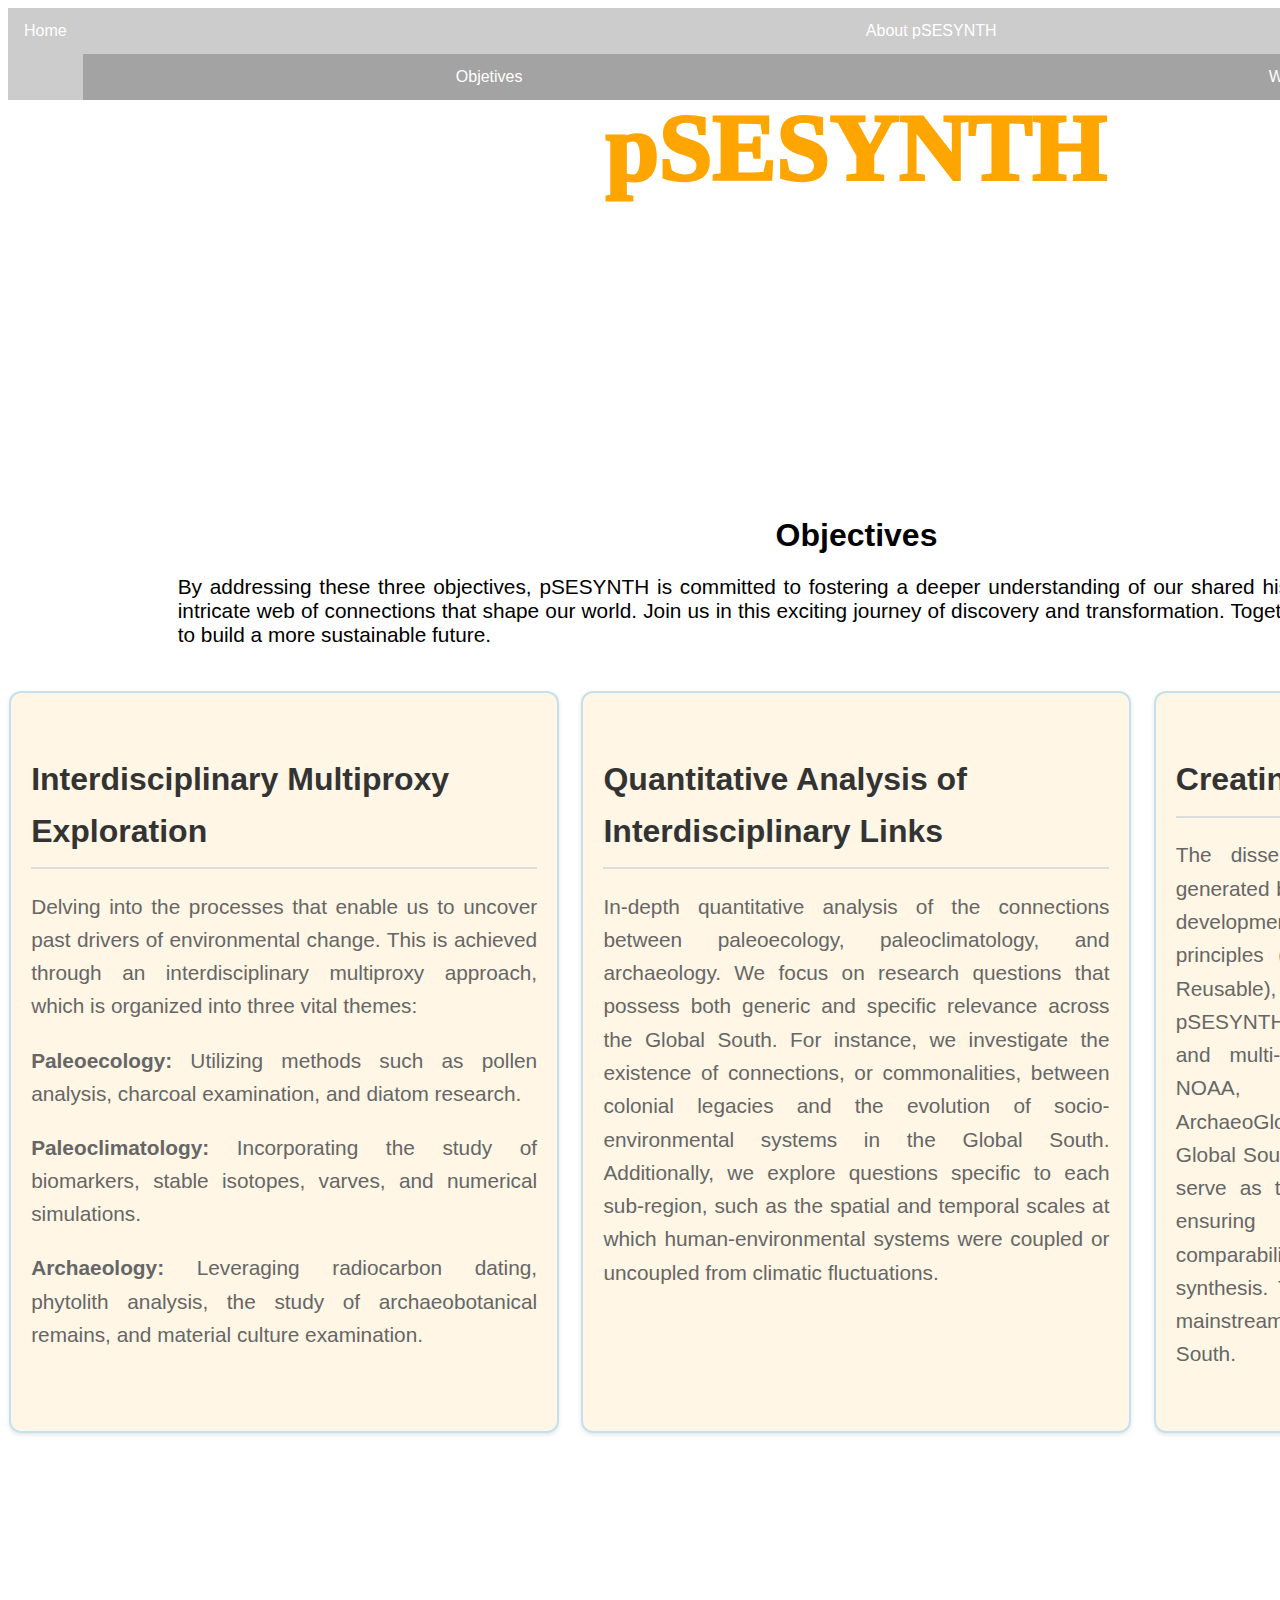
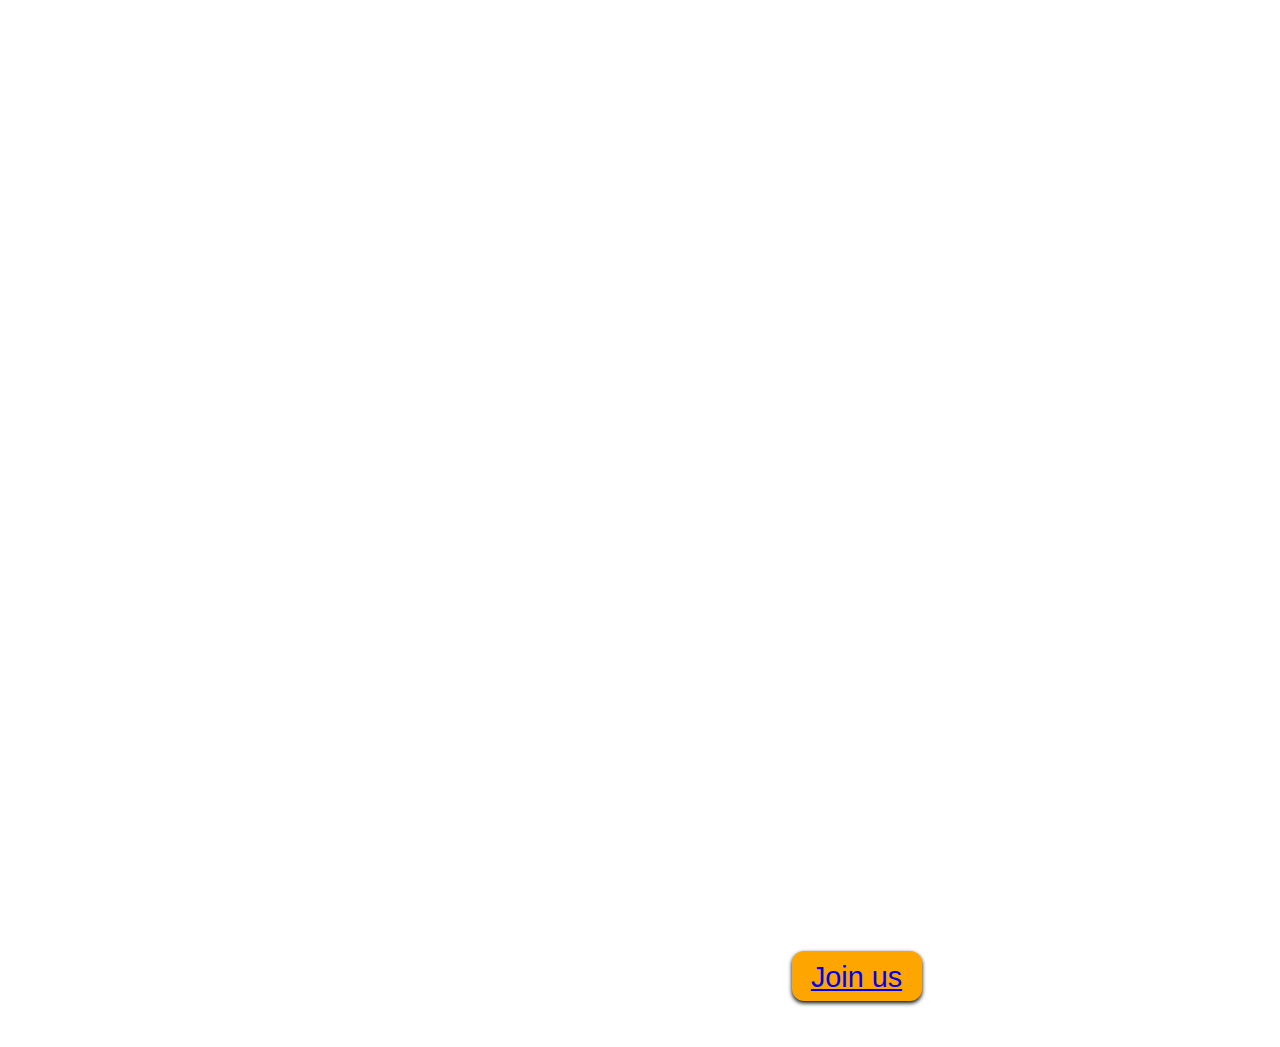
==== about/index.html @ f08e3384 "Add files via upload" ====
<!DOCTYPE html>
<html lang="en">
<head>
    <meta charset="UTF-8">
    <meta name="viewport" content="width=device-width, initial-scale=1.0">
    <title>pSESYNTH</title>
    <link href="https://fonts.googleapis.com/css2?family=Quicksand:wght@700&display=swap" rel="stylesheet">
    <link rel="stylesheet" href="/online/static/styles.css">
</head>

<body>
<div class="f-body">
    <div class="banner-back" style="background-image: url('/online/static/psesyn/images/banner_back.png'); background-position: bottom; background-size: cover">
        <nav >
            <ul>
                <li><a href="/online/">Home</a></li>

                <li class="dropdown">
                    <a href="#">About pSESYNTH</a>
                    <ul class="dropdown-content">
                        <li>
                            <a href="/online/about/">Objetives</a>
                        </li>
                        <li>
                            <a href="/online/about/south/">Why Global South?</a>
                        </li>
                    </ul>
                </li>

                <li class="dropdown">
                    <a href="#">Community</a>
                    <ul class="dropdown-content">
                        <li>
                            <a href="/online/community/coordinators">Coordinators</a>
                        </li>
                        <li>
                            <a href="/online/community/participants">Participants</a>
                        </li>
                    </ul>
                </li>

                <li><a href="/online/resources/">Project resources</a></li>
                <li><a href="/online/news/">News</a></li>
                <li><a href="/online/join/">Join us</a></li>
            </ul>
        </nav>

        <div class="banner">
            <span class="banner-text">pSESYNTH</span>
        </div>
    </div>

        
    
        <div class="content-container">
            <h1>Objectives</h1>
            <p><p>By addressing these three objectives, pSESYNTH is committed to fostering a deeper understanding of our shared history, environment, and the intricate web of connections that shape our world. Join us in this exciting journey of discovery and transformation. Together, we can unlock the past to build a more sustainable future.</p></p>
        </div>
    

<div class="instance">
    
        <div class="instance-content">

                <h1>Interdisciplinary Multiproxy Exploration</h1>
                <p>Delving into the processes that enable us to uncover past drivers of environmental change. This is achieved through an interdisciplinary multiproxy approach, which is organized into three vital themes:</p>

<p><strong>Paleoecology:</strong> Utilizing methods such as pollen analysis, charcoal examination, and diatom research.</p>
<p><strong>Paleoclimatology:</strong> Incorporating the study of biomarkers, stable isotopes, varves, and numerical simulations.</p>
<p><strong>Archaeology:</strong> Leveraging radiocarbon dating, phytolith analysis, the study of archaeobotanical remains, and material culture examination.</p>
        </div>

    
        <div class="instance-content">

                <h1>Quantitative Analysis of Interdisciplinary Links</h1>
                <p>In-depth quantitative analysis of the connections between paleoecology, paleoclimatology, and archaeology. We focus on research questions that possess both generic and specific relevance across the Global South. For instance, we investigate the existence of connections, or commonalities, between colonial legacies and the evolution of socio-environmental systems in the Global South. Additionally, we explore questions specific to each sub-region, such as the spatial and temporal scales at which human-environmental systems were coupled or uncoupled from climatic fluctuations.</p>
        </div>

    
        <div class="instance-content">

                <h1>Creating a FAIR Database</h1>
                <p>The dissemination of the outputs and products generated by the project. We aim to do so through the development of a database that adheres to the FAIR principles (Findable, Accessible, Interoperable, and Reusable), as defined by Wilkinson et al. in 2016. pSESYNTH participants will integrate existing single- and multi-themed databases (including Neotoma, NOAA, PANGAEA, LinkedEarth, CARD, ArchaeoGlobe, and HYDE 3.2) to enrich the novel Global South database. The FAIR-ICON principles will serve as the foundation for database organization, ensuring comprehensive geographic coverage, comparability, and accessibility of time-series data synthesis. This initiative is crucial for advancing and mainstreaming paleoscience research in the Global South.</p>
        </div>

    
</div>
<div class="workflow-image">
    <img src="/online/static/psesyn/images/about/workflow_new.png" alt="">
</div>


    <button class="join-us">
        <a href="https://docs.google.com/forms/d/e/1FAIpQLSe_kRXN2Tq5EM4oOQtg5aliWcYwL_hG5XCetIxIzbTboY4Iqw/viewform?usp=pp_url">Join us</a>
    </button>

    <div class="logos">
        <img src="/online/static/psesyn/images/inqua-logo.png" alt="">
    </div>
</div>    
</body>
</html>
---- online/static/styles.css ----
body {
    font-family: Arial, sans-serif;
    background-repeat: no-repeat;
    min-height: 1000px;
}

.f-body {
    width: 1697px;
    margin-left: auto;
    margin-right: auto;

}

.banner-back-index {
    position: relative;
    height: 890px;
    background-image: url('/static/psesyn/images/banner1.png');
    background-repeat: no-repeat; 
}

.banner-back {
    position: relative;
    height: 485px;
    background-image: url('/static/psesyn/images/banner_back.png');
    background-repeat: no-repeat; 
}

nav {

    background-size: cover; /* This will ensure the image covers the entire nav area */
    background-position: center; /* This will center the image */

}

nav ul {
    list-style-type: none;
    padding: 0;
    margin: 0;
    display: flex;
    min-width: 1697px;
    justify-content: space-around;
    background-color: rgba(0, 0, 0, 0.2); /* Optional: a semi-transparent background to make text more readable */
}

nav li a {
    display:block;
    color: white;
    text-align: center;
    padding: 14px 16px;
    text-decoration: none;
}

nav li a:hover {
    color: rgb(0, 0, 0);
}

.banner-index {
    position: absolute;
    top: 8%;
    min-width: 1697px;
    width: 100%;
    height: 800px;
}

.banner {
    position: absolute;
    top: 8%;
    width: 100%;
    min-width: 1697px;;
    height: 400px;

}

.banner-upper {
    position:absolute;
    top: 0%;
    left: 3%;
    font-size: 3em;
    font-weight: 100;
    font-family: Helvetica;

    color: black;
} 

.banner-text-index {
    font-size: 8em;
    font-family:Verdana;
    position:absolute;
    text-align: center;
    top: 35%;  
    left: 50%;
    transform: translate(-50%, -50%);
    font-weight:1000;
    color: orange ;
    animation: pulsing-glow 3s infinite
}

.banner-text {
    font-size: 6em;
    font-family:Verdana;
    position:absolute;
    text-align: center;
    top: 25%;  
    left: 50%;
    transform: translate(-50%, -50%);
    font-weight:1000;
    color: orange ;
    animation: pulsing-glow 3s infinite
}

.banner-lower {
    padding: 8px;
    border-radius: 15px;
    position:absolute;
    text-align: center;
    top: 45%;
    left: 28%;
    font-size: 2.1em;
    font-weight: 100;
    font-family: Helvetica;
    font-style: italic;
    color: black;
    text-shadow: 0 0 10px white;
}



@keyframes pulsing-glow {
    0% {
        text-shadow: 0 0 10px rgb(77, 77, 77), 0 0 20px rgb(130, 0, 0);
    }
    50% {
        text-shadow: 0 0 20px rgb(36, 36, 36), 0 0 30px rgb(166, 0, 0);
    }
    100% {
        text-shadow: 0 0 10px rgb(77, 77, 77), 0 0 20px rgb(130, 0, 0);
    }
}


/* Content Block Styles */

.content {
    padding: 40px 20px;
    background-color: rgba(255, 165, 0, 0.1);  /* Light orange background with some transparency */
    border: 2px solid rgba(135, 206, 250, 0.5);  /* Light blue border */
    border-radius: 12px;
    margin: 20px auto;
    box-shadow: 0 2px 4px rgba(0, 0, 0, 0.1);
    max-width: 95%;
    line-height: 1.6;
}

.content-container {
    width: 80%;  /* You can adjust the width as needed */
    margin: 0 auto;  /* Centers the container horizontally */
    padding: 3px ;

}

.content-container h1 {
    text-align: center;
    color: black;
    font-size: 2em;  /* Adjust the font-size as needed */
    margin-bottom: 20px;  /* Space between the title and the content */
    /* border-bottom: 2px solid black;  */
}

.content-container p {
    text-align: justify;
    font-size: 1.3em;  /* Adjust the font-size as needed */
    margin-bottom: 20px;  /* Space between paragraphs */

}


/* Heading Styles */
.content h1, .instance h1 {
    font-size: 2em;
    color: #333;
    margin-bottom: 20px;  /* Increased margin for better spacing */
    border-bottom: 2px solid #ddd;  /* Underline for separation */
    padding-bottom: 10px;  /* Padding to create space between text and underline */
}

/* Paragraph Styles */
.content p, .instance p {
    font-size: 1.3em;
    color: #666;
    margin-bottom: 20px;  /* Increased margin for better spacing */
    text-align: justify;  /* Justified text for a clean look */
}

.instance { 
    display: flex;             /* Use flexbox for the container */
    flex-wrap: wrap;           /* Allow wrapping if there's not enough space */
    gap: 20px;                 /* Optional: Add some gap between instances */
    justify-content: center;   /* Optional: Center the items horizontally */
} 


.instance-content {
    flex: 1;                   /* Make each instance take equal space */
    box-sizing: border-box; 
    padding: 40px 20px;
    background-color: rgba(255, 165, 0, 0.1);  /* Light orange background with some transparency */
    border: 2px solid rgba(135, 206, 250, 0.5);  /* Light blue border */
    border-radius: 12px;
    margin: 20px auto;
    box-shadow: 0 2px 4px rgba(0, 0, 0, 0.1);
    max-width: 550px;
    line-height: 1.6;
}

.join-us {
    display: block;
    font-size: 1.8em;
    width: 130px;
    height: 50px;
    margin: 20px auto;
    padding: 10px 15px;
    background-color: orange;
    color: rgb(248, 244, 244);
    text-align: center;
    border-radius:12px;
    border:none;
    cursor: pointer;
    box-shadow: 0 2px 4px rgba(0, 0, 0, 1)
    
}



.join-us:hover {
    background-color: rgb(212, 133, 29);
}


/* Profile of PIs*/
.profile-container {
    padding: 20px;
    border: 1px solid #e0e0e0;
    width: 500px; /* Adjusted for better layout */
}

.profile-header {
    display: flex;
    flex-wrap: nowrap;
    overflow-x: auto;
    align-items: start;
    margin-bottom: 20px; /* Spacing between header and description */
}

.profile-photo {
    width: 200px;
    height: 200px;
    object-fit: cover;
    margin-right: 20px;
    border-radius: 8px; /* Optional: if you want rounded corners for the image */
}

.profile-info {
    display: flex;
    width: 300px ;
    flex-direction: column;
    text-align: center;
}

.profile-job {
    margin: 0 !important;
    text-align: center !important;
    /* margin-bottom: 0px !important;  */
}

.profile-description {
    line-height: 1.5;
    height: 125px;
    overflow-y: auto;
    margin-bottom: 0 !important;
}


.news-photo {
    width: 500px;
    height: 200px;
    object-fit: cover;
    margin-right: 20px;
    border-radius: 8px; /* Optional: if you want rounded corners for the image */
}

.contact {
    width: inherit;

    height: 20px;
    font-size: 1.3em;
}

.contact p {
    margin: 0;
    text-align: center !important;
}

.workflow-image {
    display: flex;
    justify-content: center;
    align-items: center;
    height: 100vh; /* 100% of the viewport height */
    height: 1078px;
}
  
.workflow-image img {
max-width: 100%; /* Ensure the image doesn't exceed its original size */
max-height: 100%; /* Ensure the image doesn't exceed its original size */
width: auto; /* Responsive width */
height: 100%; /* Responsive height */
}
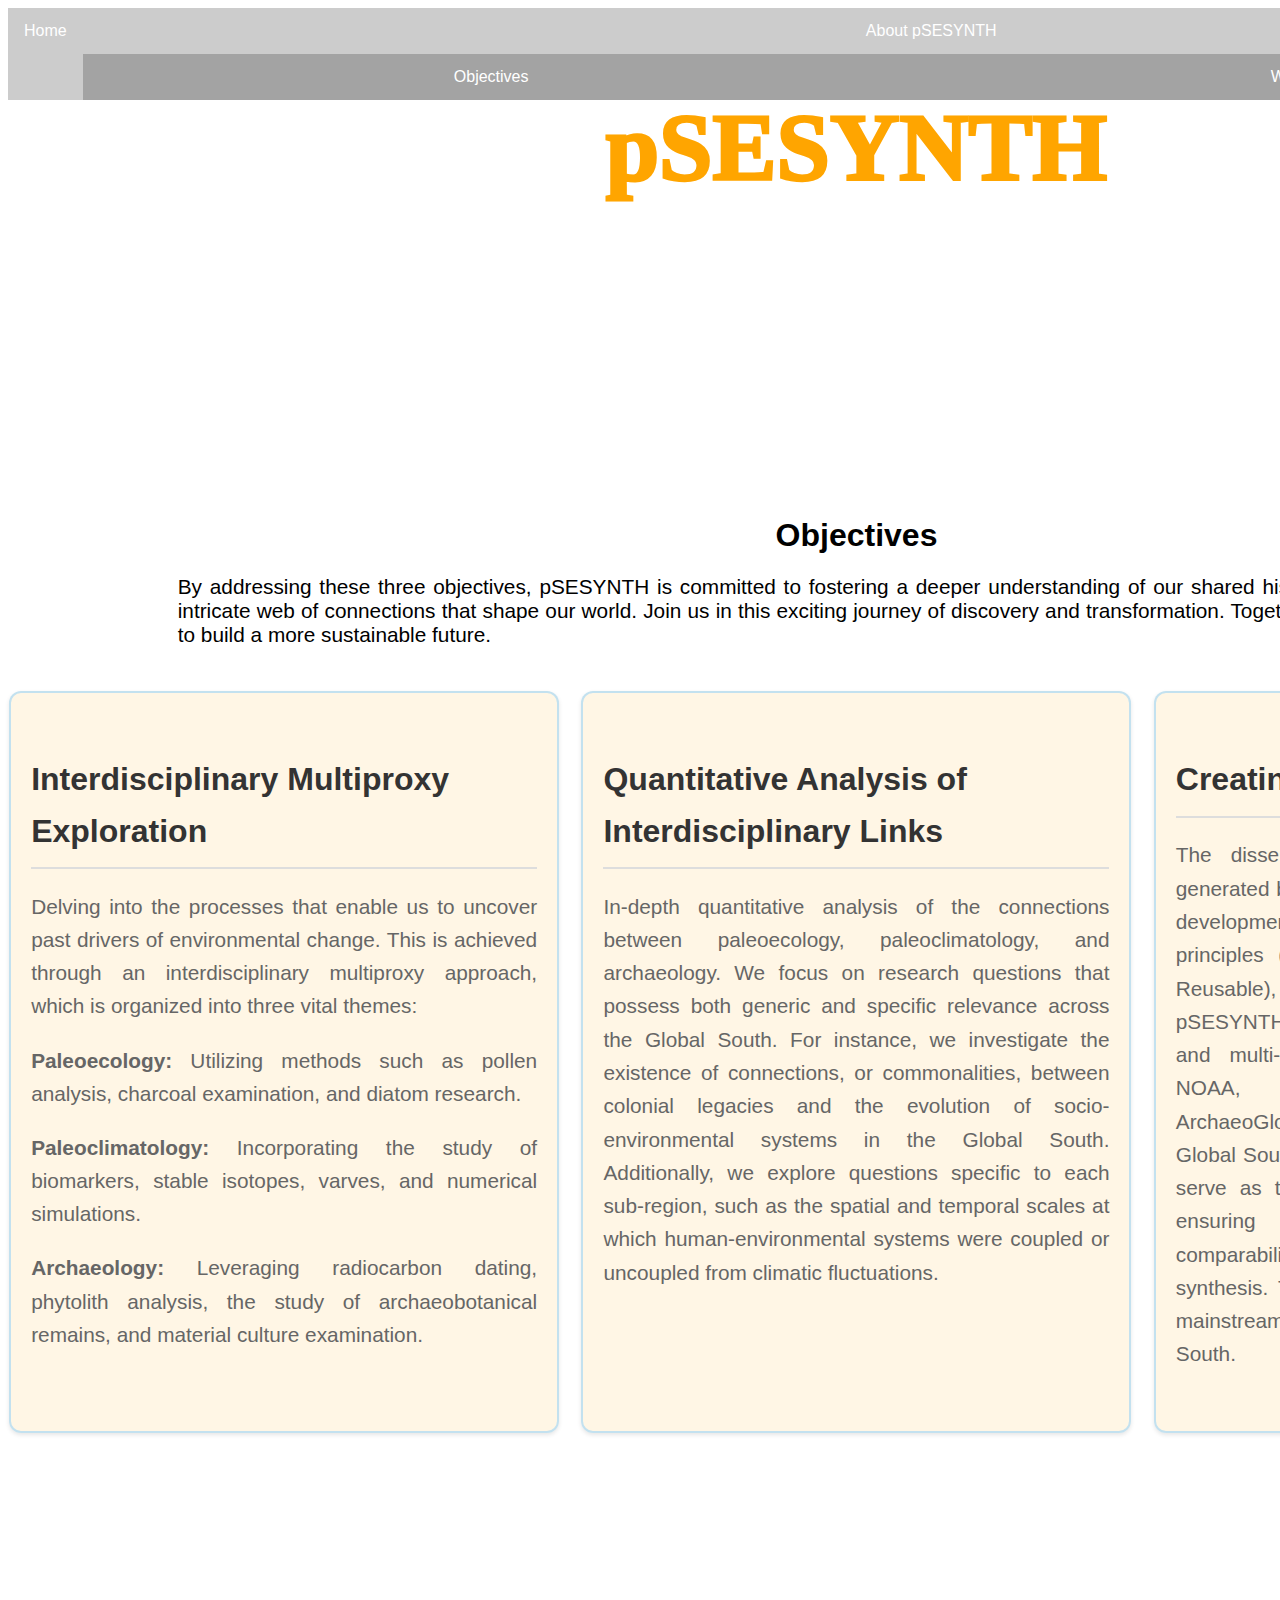
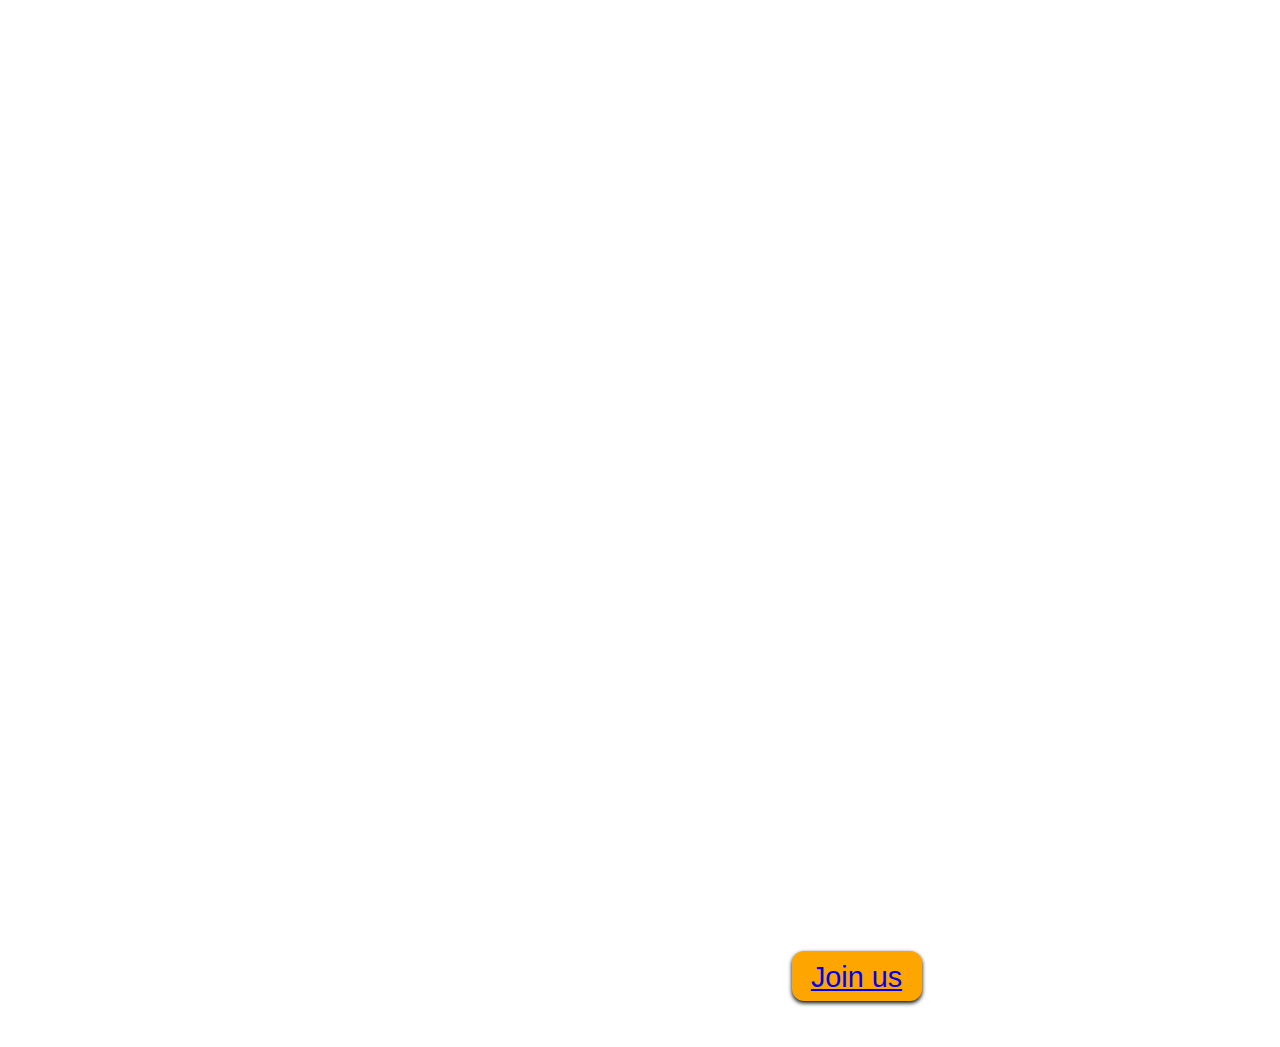
==== commit e0006371: "Add files via upload" ====
--- a/about/index.html
+++ b/about/index.html
@@ -20,7 +20,7 @@
                     <a href="#">About pSESYNTH</a>
                     <ul class="dropdown-content">
                         <li>
-                            <a href="/online/about/">Objetives</a>
+                            <a href="/online/about/">Objectives</a>
                         </li>
                         <li>
                             <a href="/online/about/south/">Why Global South?</a>
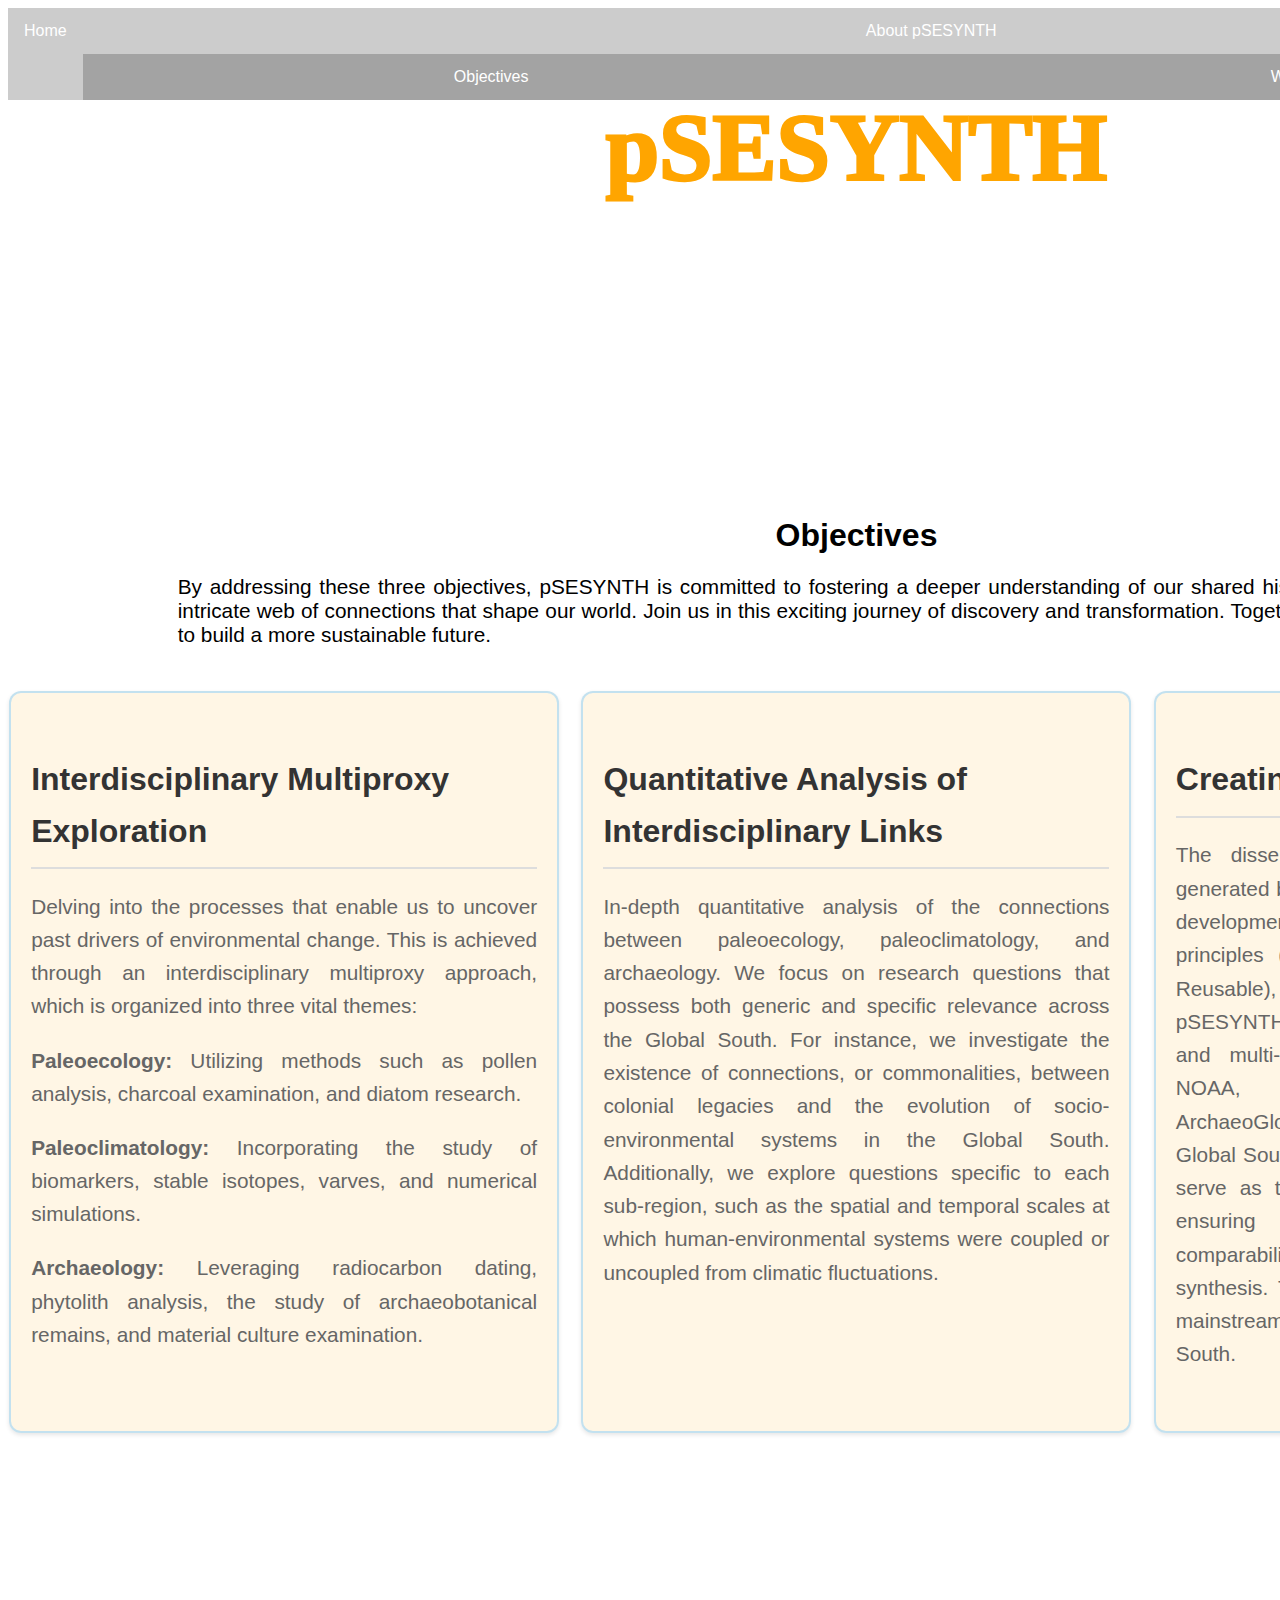
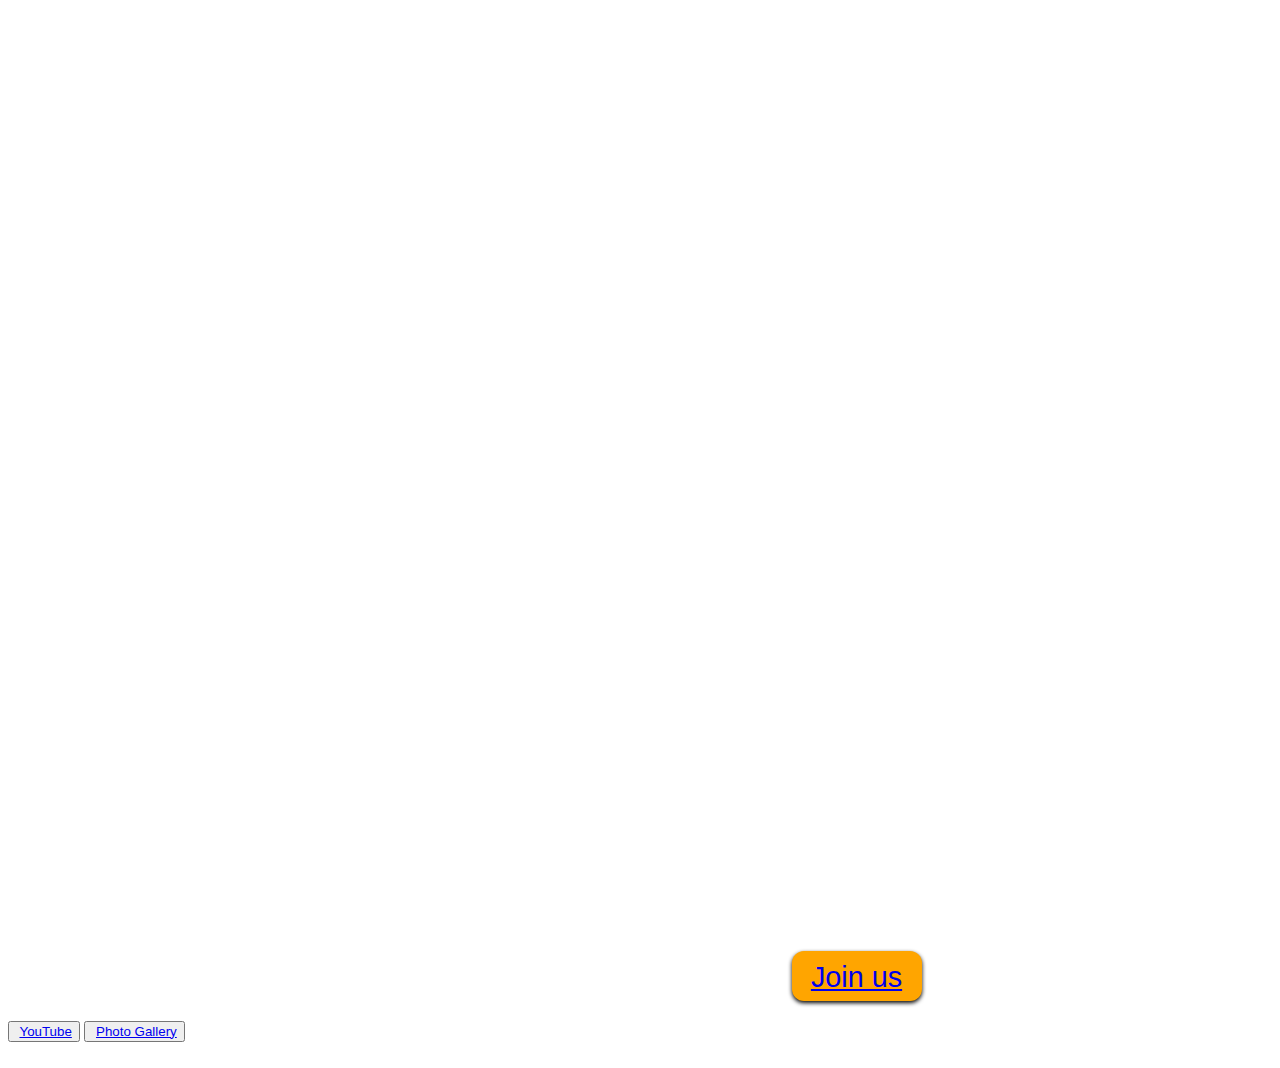
==== commit 254f7ae6: "Add files via upload" ====
--- a/about/index.html
+++ b/about/index.html
@@ -100,6 +100,21 @@
         <a href="https://docs.google.com/forms/d/e/1FAIpQLSe_kRXN2Tq5EM4oOQtg5aliWcYwL_hG5XCetIxIzbTboY4Iqw/viewform?usp=pp_url">Join us</a>
     </button>
 
+    <!-- Redes Sociales  -->
+    <div class="redes">
+        <!-- YouTube -->
+        <button>
+            <img src="/online/static/psesyn/images/redes/Youtube_logo.png" alt="">
+            <a href="https://www.youtube.com/channel/UCb5UlUn94md2VVD4fbqHKlw" target="_blank">YouTube</a>
+        </button>
+        <!-- Flickr -->
+        <button>
+            <img src="/online/static/psesyn/images/redes/Flickr_logo.png" alt="">
+            <a href="https://www.flickr.com/photos/psesynth/" target="_blank">Photo Gallery</a>
+        </button>
+    </div>
+
+    <!-- Financiamiento  -->
     <div class="logos">
         <img src="/online/static/psesyn/images/inqua-logo.png" alt="">
     </div>
